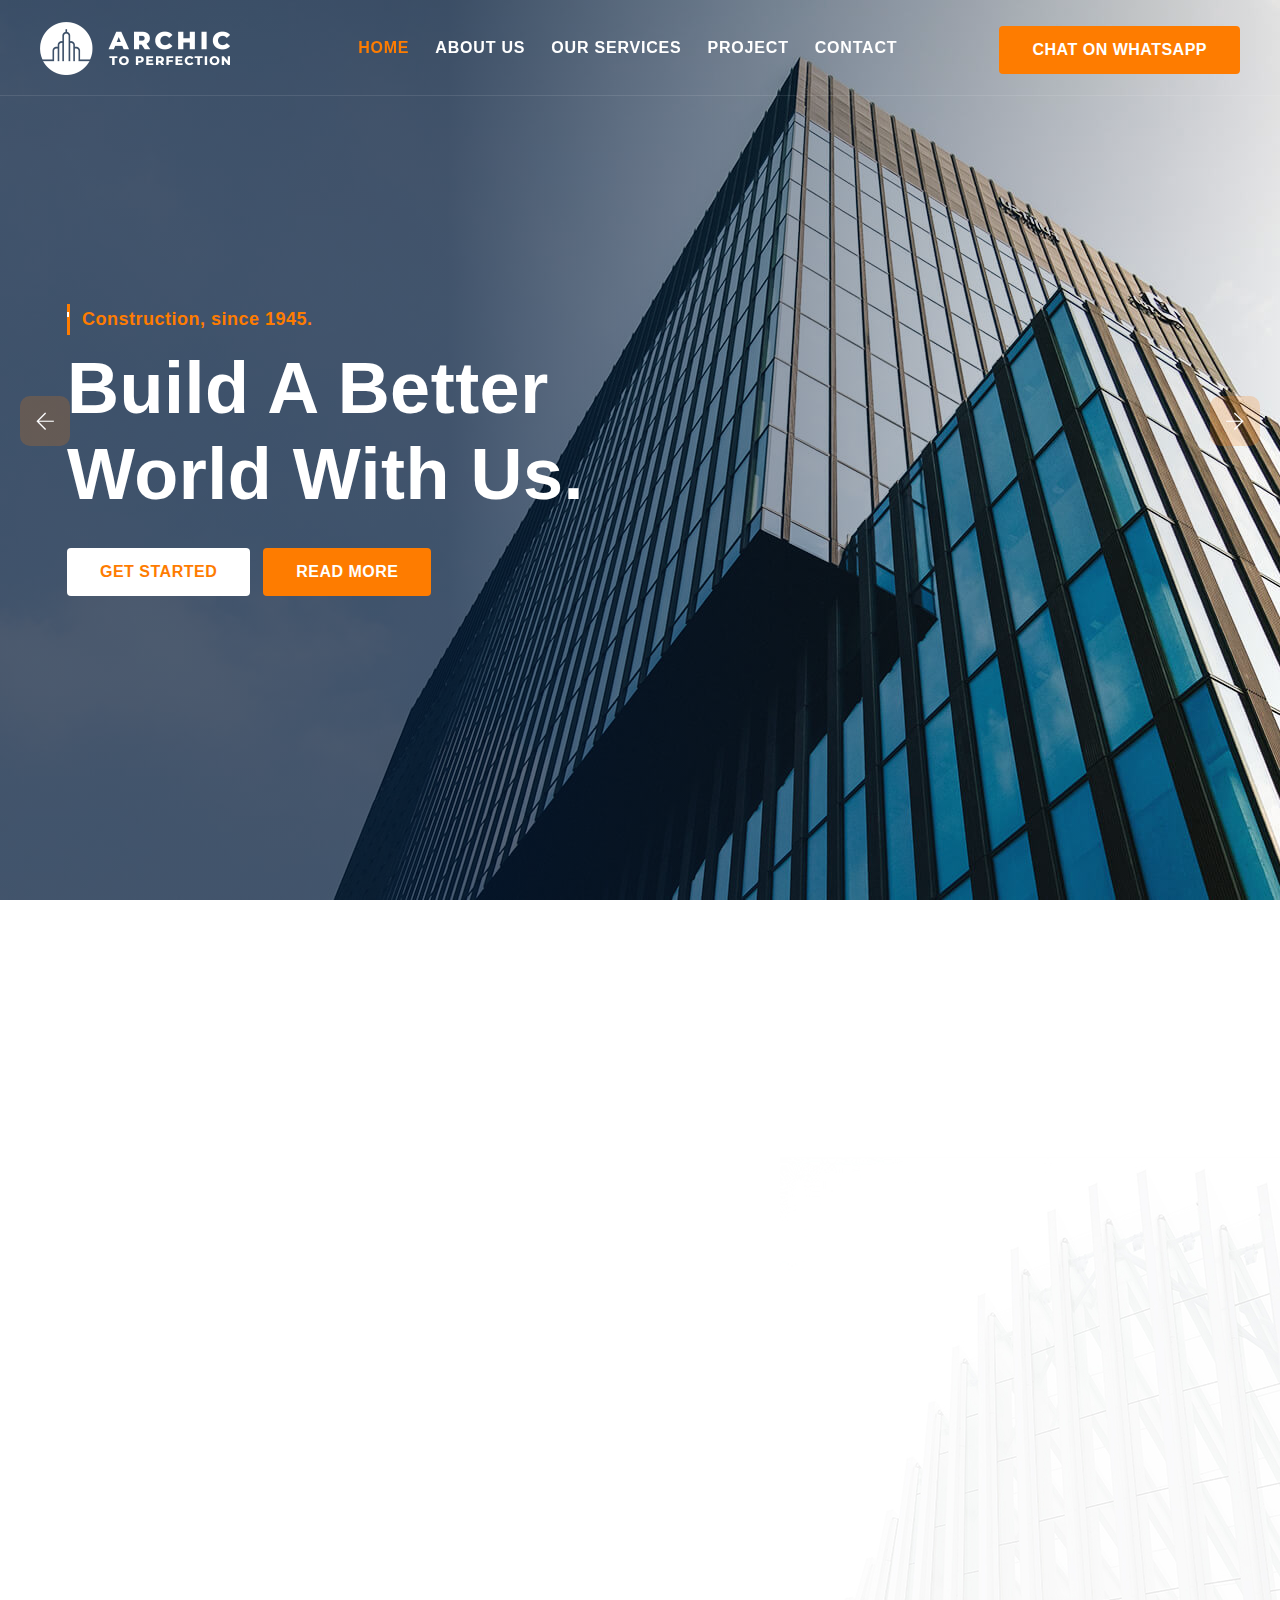
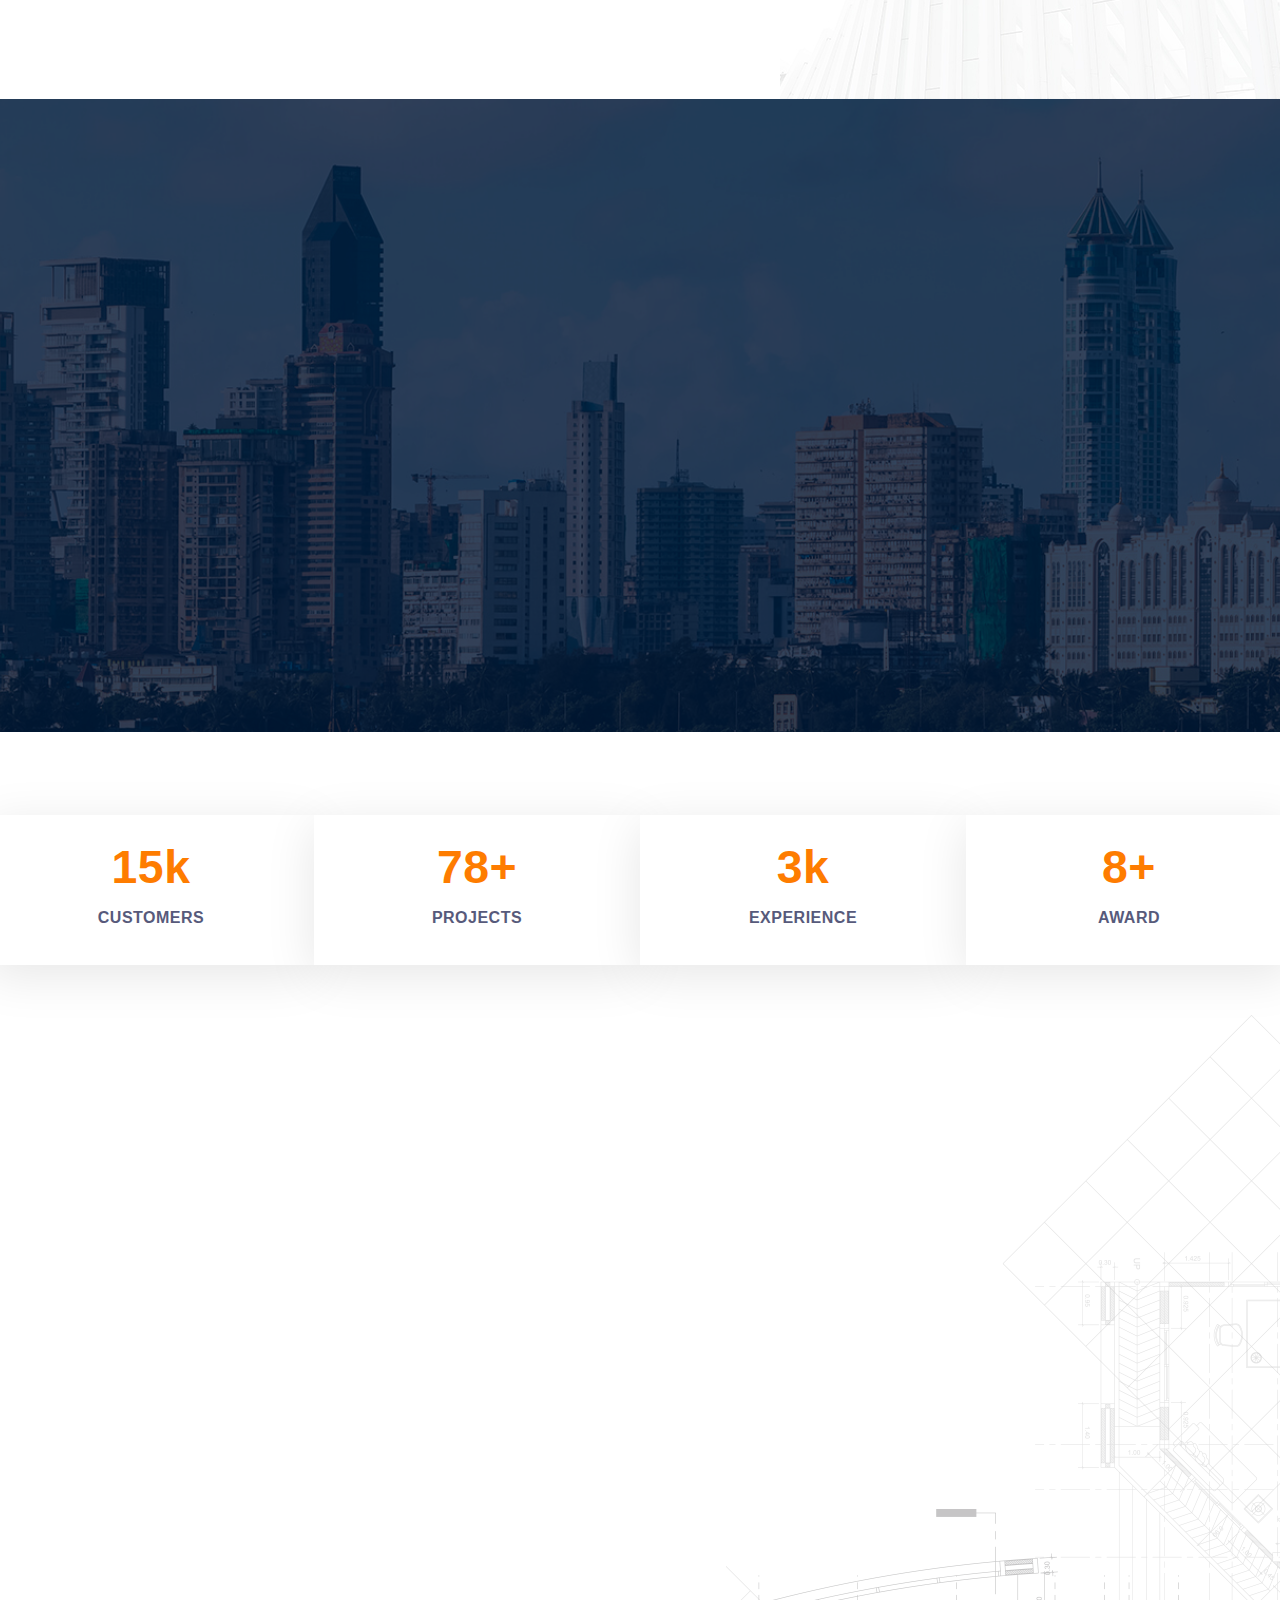
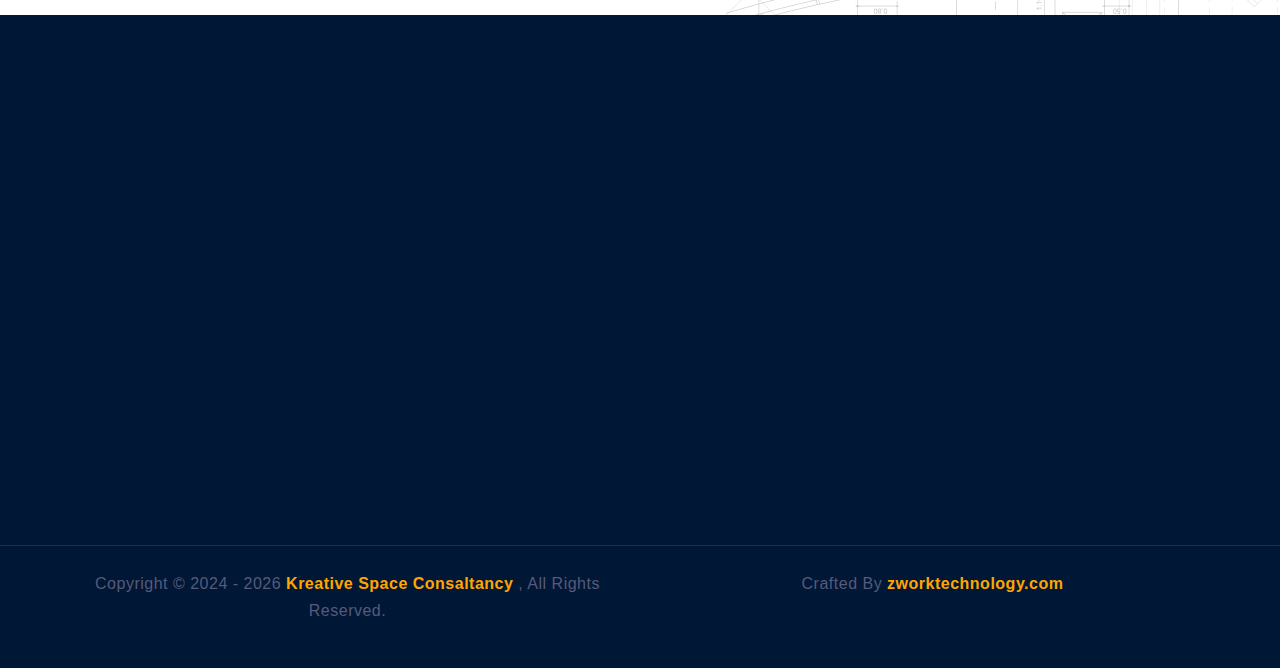
==== index.html @ 84985306 "basic setup" ====
<!DOCTYPE html>
<html lang="en">

<head>

    <!-- metas -->
    <meta charset="utf-8">
    <meta name="author" content="Website Design Templates">
    <meta http-equiv="X-UA-Compatible" content="IE=edge">
    <meta name="viewport" content="width=device-width, initial-scale=1.0, maximum-scale=1.0, user-scalable=no">
    <meta name="keywords" content="Construction and Architecture HTML Template">
    <meta name="description" content="Archic - Construction and Architecture HTML Template">

    <!-- title  -->
    <title>Kreative space</title>

    <!-- favicon -->
    <link rel="shortcut icon" href="img/logos/favicon.png">
    <link rel="apple-touch-icon" href="img/logos/apple-touch-icon-57x57.png">
    <link rel="apple-touch-icon" sizes="72x72" href="img/logos/apple-touch-icon-72x72.png">
    <link rel="apple-touch-icon" sizes="114x114" href="img/logos/apple-touch-icon-114x114.png">

    <!-- plugins -->
    <link rel="stylesheet" href="css/plugins.css">

    <!-- search css -->
    <link rel="stylesheet" href="search/search.css">

    <!-- quform css -->
    <link rel="stylesheet" href="quform/css/base.css">

    <!-- theme core css -->
    <link href="css/styles.css" rel="stylesheet">

</head>

<body>

    <!-- PAGE LOADING
    ================================================== -->
    <div id="preloader"></div>

    <!-- MAIN WRAPPER
    ================================================== -->
    <div class="main-wrapper">

        <!-- HEADER
        ================================================== -->
        <header class="header-style1 menu_area-light">

            <div class="navbar-default border-bottom border-color-light-white">

                <!-- start top search -->
                <div class="top-search bg-primary">
                    <div class="container-fluid px-lg-1-6 px-xl-2-5 px-xxl-2-9">
                        <form class="search-form" action="search.html" method="GET" accept-charset="utf-8">
                            <div class="input-group">
                                <span class="input-group-addon cursor-pointer">
                                    <button class="search-form_submit fas fa-search text-white" type="submit"></button>
                                </span>
                                <input type="text" class="search-form_input form-control" name="s" autocomplete="off"
                                    placeholder="Type & hit enter...">
                                <span class="input-group-addon close-search mt-1"><i class="fas fa-times"></i></span>
                            </div>
                        </form>
                    </div>
                </div>
                <!-- end top search -->

                <div class="container-fluid px-lg-1-6 px-xl-2-5 px-xxl-2-9">
                    <div class="row align-items-center">
                        <div class="col-12 col-lg-12">
                            <div class="menu_area alt-font">
                                <nav class="navbar navbar-expand-lg navbar-light p-0">
                                    <div class="navbar-header navbar-header-custom">
                                        <!-- start logo -->
                                        <a href="index.html" class="navbar-brand"><img id="logo"
                                                src="img/logos/logo-inner.png" alt="logo"></a>
                                        <!-- end logo -->
                                    </div>

                                    <div class="navbar-toggler"></div>

                                    <!-- start menu area -->
                                    <ul class="navbar-nav ms-auto" id="nav" style="display: none;">



                                        <li><a href="index.html">Home </a></li>
                                        <li><a href="about.html">About Us</a></li>
                                        <li><a href="services.html">Our Services</a></li>
                                        <li><a href="projects.html">project</a></li>
                                        <li><a href="contact.html">contact</a></li>


                                    </ul>
                                    </li>
                                    </ul>
                                    <!-- end menu area -->

                                    <!-- start attribute navigation -->
                                    <div class="attr-nav align-items-xl-center ms-xl-auto main-font">
                                        <ul>

                                            <li class="d-none d-xl-inline-block"><a href="contact.html" class="butn md">
                                                 Chat on Whatsapp</a></li>
                                        </ul>
                                    </div>
                                    <!-- end attribute navigation -->
                                </nav>
                            </div>
                        </div>
                    </div>
                </div>
            </div>
        </header>
        <!-- BANNER
        ================================================== -->
        <section class="full-screen top-position1 p-0">
            <div class="slider-fade owl-carousel owl-theme w-100 min-vh-100">

                <div class="item bg-img cover-background left-overlay-secondary" data-overlay-dark="7"
                    data-background="img/banner/slide-01.jpg">
                    <div class="container pt-sm-6 pt-md-0 d-flex flex-column">
                        <div class="row align-items-center min-vh-100 pt-6 pt-md-0">
                            <div class="col-md-10 col-lg-8 col-xl-7 mb-1-9 mb-lg-0 py-5">
                                <span class="small-title">Construction, since 1945.</span>
                                <h1
                                    class="display-16 display-sm-7 display-lg-4 display-xl-3 display-xxl-2 text-white mb-2-9">
                                    Build A Better World With Us.</h1>
                                <div class="mt-1-9 align-middle">
                                    <a href="contact.html" class="butn me-sm-2 mb-2 mb-sm-0 md white">Get Started</a>
                                    <a href="about.html" class="butn md">Read More</a>
                                </div>
                            </div>
                        </div>
                    </div>
                </div>
                <div class="item bg-img cover-background left-overlay-secondary" data-overlay-dark="7"
                    data-background="img/banner/slide-02.jpg">
                    <div class="container pt-sm-6 pt-md-0 d-flex flex-column">
                        <div class="row align-items-center min-vh-100 pt-6 pt-md-0">
                            <div class="col-md-10 col-lg-8 col-xl-7 mb-1-9 mb-lg-0 py-5">
                                <span class="small-title">Construction, since 1945.</span>
                                <h1
                                    class="display-16 display-sm-7 display-lg-4 display-xl-3 display-xxl-2 text-white mb-2-9">
                                    Provide Effective Solutions.</h1>
                                <div class="mt-1-9 align-middle">
                                    <a href="contact.html" class="butn me-sm-2 mb-2 mb-sm-0 md white">Get Started</a>
                                    <a href="about.html" class="butn md">Read More</a>
                                </div>
                            </div>
                        </div>
                    </div>
                </div>
                <div class="item bg-img cover-background left-overlay-secondary" data-overlay-dark="7"
                    data-background="img/banner/slide-03.jpg">
                    <div class="container pt-sm-6 pt-md-0 d-flex flex-column">
                        <div class="row align-items-center min-vh-100 pt-6 pt-md-0">
                            <div class="col-md-10 col-lg-8 col-xl-7 mb-1-9 mb-lg-0 py-5">
                                <span class="small-title">Construction, since 1945.</span>
                                <h1
                                    class="display-16 display-sm-7 display-lg-4 display-xl-3 display-xxl-2 text-white mb-2-9">
                                    Best Builders In The World.</h1>
                                <div class="mt-1-9 align-middle">
                                    <a href="contact.html" class="butn me-sm-2 mb-2 mb-sm-0 md white">Get Started</a>
                                    <a href="about.html" class="butn md">Read More</a>
                                </div>
                            </div>
                        </div>
                    </div>
                </div>

            </div>
        </section>

        <!-- ABOUT
        ================================================== -->
        <section>
            <div class="container position-relative z-index-9">
                <div class="row align-items-xxl-center about-style01">
                    <div class="col-lg-6 mb-1-9 mb-lg-0 wow fadeIn" data-wow-delay="200ms">
                        <div class="row">
                            <div class="col-sm-3 d-none d-sm-block">
                                <img src="img/content/about2.jpg" class="about-img1" alt="...">
                            </div>
                            <div class="col-sm-9">
                                <img src="img/content/about1.png" class="about-img2" alt="...">
                            </div>
                        </div>
                    </div>
                    <div class="col-lg-6 wow fadeIn" data-wow-delay="400ms">
                        <div class="ps-lg-2-3">
                            <div class="section-title">
                                <span class="sm-title">About Us</span>
                            </div>
                            <h2 class="h1 mb-1-9">Providing full range of high services solution</h2>
                            <p class="mb-1-9">Team is a diverse network of consultants and industry professionals with a
                                global mindset and a collaborative culture. We work to understand your issues and are
                                driven to ask better questions.</p>
                            <div class="row mb-2-3">
                                <div class="col-md-6 mb-4 mb-md-0">
                                    <div class="d-flex align-items-center">
                                        <div class="flex-shrink-0">
                                            <img src="img/icons/01.png" alt="...">
                                        </div>
                                        <div class="flex-grow-1 ms-3">
                                            <h4 class="mb-0 h5">Certified & Awards winner</h4>
                                        </div>
                                    </div>
                                </div>
                                <div class="col-md-6">
                                    <div class="d-flex align-items-center">
                                        <div class="flex-shrink-0">
                                            <img src="img/icons/02.png" alt="...">
                                        </div>
                                        <div class="flex-grow-1 ms-3">
                                            <h4 class="mb-0 h5">Best Quality Service</h4>
                                        </div>
                                    </div>
                                </div>
                            </div>
                            <div class="bg-light-gray px-2-3 py-1-9 position-relative border-radius-10">
                                <p class="mb-0 lead font-weight-500 position-relative z-index-9 text-secondary">
                                    Construction is exactly what our business has been lacking. Very easy to use.</p>
                                <img src="img/icons/quote.png" class="position-absolute top-0 right" alt="...">
                            </div>
                        </div>
                    </div>
                </div>
            </div>
            <img src="img/bg/bg-06.jpg" class="position-absolute bottom-0 right" alt="...">
        </section>

        <!-- SERVICES
        ================================================== -->
        <section  class="bg-img cover-background pb-0 pt-lg-0 secondary-overlay" data-overlay-dark="8" data-background="img/bg/bg-02.jpg" style="background-image: url(&quot;img/bg/bg-02.jpg&quot;);">
            <div class="container position-relative z-index-9">
                <div class="row align-items-center">
                    <div class="col-lg-6 mb-2-9 mb-lg-0 wow fadeIn" data-wow-delay="200ms" style="visibility: visible; animation-delay: 200ms; animation-name: fadeIn;">

</div>
</div>
</div>
            <div class="container">
                
                <div class="section-title mb-1-9 mb-md-6 text-center wow fadeIn" data-wow-delay="200ms">
                    <span class="sm-title mt-1-9">What We Do</span>
                    <h2 class="mb-0 text-white display-16 display-sm-13 display-md-10 display-lg-8 display-xl-6">
                        Services That Help You Grow.</h2>
                </div>
                <div class="row gx-xxl-5 mt-n1-9">
                    <div class="col-md-6 col-xl-4 mt-1-9 wow fadeIn" data-wow-delay="400ms">
                        <div class="card-style1">
                            <div class="card-main-img">
                                <div class="card-border"></div>
                                <div class="card-icon">
                                    <img src="img/icons/03.png" alt="...">
                                </div>
                                <div class="card-image">
                                    <img src="img/service/service-01.webp" alt="...">
                                </div>
                            </div>
                            <div class="card-content">
                                <h3 class="mb-2 h5"><a href="interior-design.html">Interior Design</a></h3>
                                <a href="interior-design.html">Read more <i
                                        class="ti-arrow-right align-middle ms-1"></i></a>
                            </div>
                        </div>
                    </div>
                    <div class="col-md-6 col-xl-4 mt-1-9 wow fadeIn" data-wow-delay="600ms">
                        <div class="card-style1">
                            <div class="card-main-img">
                                <div class="card-border"></div>
                                <div class="card-icon">
                                    <img src="img/icons/04.png" alt="...">
                                </div>
                                <div class="card-image">
                                    <img src="img/service/service-2.webp" alt="...">
                                </div>
                            </div>
                            <div class="card-content">
                                <h3 class="mb-2 h5"><a href="building-management.html">Building Management </a></h3>
                                <a href="building-management.html">Read more <i
                                        class="ti-arrow-right align-middle ms-1"></i></a>
                            </div>
                        </div>
                    </div>
                    <div class="col-md-6 col-xl-4 mt-1-9 wow fadeIn" data-wow-delay="800ms">
                        <div class="card-style1">
                            <div class="card-main-img">
                                <div class="card-border"></div>
                                <div class="card-icon">
                                    <img src="img/icons/05.png" alt="...">
                                </div>
                                <div class="card-image">
                                    <img src="img/service/service-03.webp" alt="...">
                                </div>
                            </div>
                            <div class="card-content">
                                <h3 class="mb-2 h5"><a href="construction.html">Construction</a>
                                </h3>
                                <a href="architecture-building.html">Read more <i
                                        class="ti-arrow-right align-middle ms-1"></i></a>
                            </div>
                        </div>
                    </div>
                </div>
            </div>
        </section>
    <div>
<div class="mt-10">
<div class="row text-center mt-n1-9">
    <div id="box1" class="col-6 col-lg-3 mt-1-9">
        <h3 class="display-14 display-sm-12 display-lg-10 text-primary" style="margin-top: 25px;" ><span class="countup">15</span>k</h3>
        <span class="fw-bold text-uppercase">Customers</span>
    </div>
    <div id="box1" class="col-6 col-lg-3 mt-1-9">
        <h3 class="display-14 display-sm-12 display-lg-10 text-primary"style="margin-top: 25px;"><span class="countup">78</span>+</h3>
        <span class="fw-bold text-uppercase">Projects</span>
    </div>
    <div id="box1" class="col-6 col-lg-3 mt-1-9">
        <h3 class="display-14 display-sm-12 display-lg-10 text-primary"style="margin-top: 25px;"><span class="countup">3</span>k</h3>
        <span class="fw-bold text-uppercase">Experience</span>
    </div>
    <div id="box1" class="col-6 col-lg-3 mt-1-9">
        <h3 class="display-14 display-sm-12 display-lg-10 text-primary"style="margin-top: 25px;"><span class="countup">8</span>+</h3>
        <span class="fw-bold text-uppercase">Award</span>
    </div>
</div>

</div>     
        

        <!-- TAB
        ================================================== -->
        <section class="pb-lg-0">
            <div class="container position-relative z-index-9">
                <div class="row align-items-end">
                    <div class="col-lg-7 pb-lg-2-9 wow fadeIn" data-wow-delay="200ms">
                        <div>
                            <h2 class="mb-1-9 mb-xl-2-3 h1">Ready to bring bigger and stronger projects than before!
                            </h2>
                            <div class="horizontaltab tab-style1">
                                <ul class="resp-tabs-list hor_1">
                                    <li>Our Mission</li>
                                    <li>Our Vision</li>
                                    <li>Our History</li>
                                </ul>
                                <div class="resp-tabs-container hor_1 p-0">
                                    <div>
                                        <div class="row align-items-center">
                                            <div class="col-md-5 mb-1-9 mb-md-0">
                                                <img src="img/content/tab-01.webp" class="border-radius-10" alt="...">
                                            </div>
                                            <div class="col-md-7">
                                                <div class="ps-lg-4">
                                                    <p class="mb-1-9">Our mission is to be the business head specialist
                                                        co-op organization focused on satisfying the most extreme to our
                                                        clients.</p>
                                                    <ul class="list-style2 mb-0">
                                                        <li>Professional engineers</li>
                                                        <li>Award winning company</li>
                                                        <li>Work with energetic team</li>
                                                    </ul>
                                                </div>
                                            </div>
                                        </div>
                                    </div>
                                    <div>
                                        <div class="row align-items-center">
                                            <div class="col-md-5 mb-1-9 mb-md-0">
                                                <img src="img/content/tab-02.jpg" class="border-radius-10" alt="...">
                                            </div>
                                            <div class="col-md-7">
                                                <div class="ps-lg-4">
                                                    <p class="mb-1-9">Our vision is our expert team has been dedicated
                                                        to providing the best service and quality available in the area.
                                                    </p>
                                                    <ul class="list-style2 mb-0">
                                                        <li>Professional engineers</li>
                                                        <li>Award winning company</li>
                                                        <li>Work with energetic team</li>
                                                    </ul>
                                                </div>
                                            </div>
                                        </div>
                                    </div>
                                    <div>
                                        <div class="row align-items-center">
                                            <div class="col-md-5 mb-1-9 mb-md-0">
                                                <img src="img/content/tab-03.jpg" class="border-radius-10" alt="...">
                                            </div>
                                            <div class="col-md-7">
                                                <div class="ps-lg-4">
                                                    <p class="mb-1-9">In 1996 we expanded our outstanding service lists,
                                                        offering a variety of energy saving solutions that we had
                                                        perfected over the coarse of the last 10 years.</p>
                                                    <ul class="list-style2 mb-0">
                                                        <li>Professional engineers</li>
                                                        <li>Award winning company</li>
                                                        <li>Work with energetic team</li>
                                                    </ul>
                                                </div>
                                            </div>
                                        </div>
                                    </div>
                                </div>
                            </div>
                        </div>
                    </div>
                    <div class="col-lg-5 d-none d-lg-block wow fadeInUp" data-wow-delay="350ms">
                        <div class="ps-xl-6">
                            <img src="img/content/mission.png" alt="...">
                        </div>
                    </div>
                </div>
            </div>
            <img src="img/bg/bg-04.png" class="position-absolute bottom-0 right" alt="...">
        </section>

        <!-- PORTFOLIO
        ================================================== -->


        <!-- FOOTER
        ================================================== -->

        <footer class="pt-6 pt-lg-8">
            <div class="container">
                <div class="row mt-n2-9 pb-6 pb-lg-8">
                    <div class="col-md-6 col-lg-3 mt-2-9 wow fadeIn" data-wow-delay="200ms">
                        <div class="footer-logo mb-1-9">
                            <a href="index.html"><img src="img/logos/footer-light-logo.png" alt="..."></a>
                        </div>
                        <h4 class="text-white mb-1-9 fw-light w-lg-75 display-27 lh-base opacity8">We have 14+ years
                            experience. Helping you overcome technology challenges.</h4>
                        <ul class="social-icon-style1">
                            <li>
                                <a href="#!"><i class="fab fa-facebook-f"></i></a>
                            </li>
                            <li>
                                <a href="#!"><i class="fab fa-twitter"></i></a>
                            </li>
                            <li>
                                <a href="#!"><i class="fab fa-youtube"></i></a>
                            </li>
                            <li>
                                <a href="#!"><i class="fab fa-linkedin-in"></i></a>
                            </li>
                        </ul>
                    </div>
                    
                    <div class="col-md-6 col-lg-3 mt-2-9 wow fadeIn" data-wow-delay="400ms">
                        
                            <h3 class="text-white h4 mb-1-9  ">Quick Links</h3>
                            
                           <li   style=" margin-bottom:10px; color: white ;"><a class="text-white"  href="index.html">Home</a>   </li>
                            <li  style=" margin-bottom:10px; color: white ;"><a class="text-white" href="about.html">About us</a></li>
                            <li  style=" margin-bottom:10px; color: white ;"><a class="text-white" href="services.html">Services</a></li>
                            <li  style=" margin-bottom:10px; color: white ;"><a class="text-white" href="projects.html">Projects</a></li>
                            <li  style=" margin-bottom:10px; color: white ;"><a class="text-white" href="contact.html">Contact</a></li>
                        



                        <!-- End Submit button -->
                     </div>
                    <div class="col-md-6 col-lg-3 mt-2-9 wow fadeIn" data-wow-delay="400ms">
                        <div class="ps-0">
                            <h3 class="text-white h4 mb-1-9 ">Services</h3>

                            <li style=" margin-bottom:10px; color: white ;"><a class="text-white"  href="interior-design.html">Interior Design</a>   </li>
                            
                            <li style=" margin-bottom:10px; color: white ;" ><a class="text-white" href="exterior-design.html">Exterior Design</a></li>
                            <li style=" margin-bottom:10px; color: white ;"><a  class="text-white" href="construction.html">Construction</a></li>
                            <li style=" margin-bottom:10px; color: white ;"><a  class="text-white" href="architecture-building.html">Architects</a></li>
                            <li style=" margin-bottom:10px; color: white ;" ><a class="text-white" href="building-management.html">Building Management Solutions</a></li>
                           

                        </div>  
                        <!-- End Submit button -->
                     </div>


                    <div class="col-md-6 col-lg-3 mt-2-9  wow fadeIn" data-wow-delay="600ms">
                        <div class="ps-0">
                            <h5 class="text-white h5 mb-1-9">CONTACTS</h3>
                                <div class="d-flex mb-1-9">
                                    <div class="flex-shrink-0">
                                        <img src="img/icons/13.png" alt="...">
                                    </div>
                                    <div class="flex-grow-1 ms-3">
                                        <h5 class="mb-1 h5 text-white">Address</h4>
                                            <p class="mb-0 text-white">D7, 3rd Floor, Doshi gardens, Vada Palani, Chennai - 26. 
                                              
                                            </p>
                                    </div>
                                </div>
                                <div class="d-flex mb-4">
                                    <div class="flex-shrink-0">
                                        <img src="img/icons/10.png" alt="...">
                                    </div>
                                    <div class="flex-grow-1 ms-3">
                                        <h5 class="mb-1 h5 text-white">Mail Us</h4>
                                            <p class="mb-0 text-white">kreativespacecc@gmail.com</p>
                                    </div>

                                </div>
                                <div class="d-flex mb-1-9">
                                    <div class="flex-shrink-0">
                                        <img src="img/icons/09.png" alt="...">
                                    </div>
                                    <div class="flex-grow-1 ms-3">
                                        <h5 class="mb-1 h5 text-white">Contact Us</h4>
                                            <p class="mb-0 text-white">+91 91 59 29 55 77 <br>
                                                +91 99 40 22 40 51
                                            </p>
                                    </div>
                                </div>
                        </div>
                    </div>
                </div>
            </div>
            <div class="py-4 border-top border-color-light-white">
                <div class="container">

                    <div class="row y-middle">
                        <div class="col-lg-6 md-mb-10 text-lg-end text-center order-last">
                            <div class="copyright text-center">
                                <p>Crafted By <a href="https://www.zworktechnology.com/" target="blank"><span
                                            class="company-name">zworktechnology.com</span></a></p>
                            </div>
                        </div>
                        <div class="col-lg-6">
                            <div class="copyright text-center">

                                <p>
                                    Copyright &copy; 2024 -
                                    <script>
                                        document.write(new Date().getFullYear());
                                    </script>


                                    <span class="company-name"> Kreative Space Consaltancy</span> , All Rights Reserved.
                                </p>
                            </div>
                        </div>
                    </div>
                </div>
            </div>
    </div>
    </div>
    </footer>
    <!-- BUY TEMPLATE
    ================================================== -->
   

    <!-- SCROLL TO TOP
    ================================================== -->
    <a href="#!" class="scroll-to-top"><i class="fas fa-angle-up" aria-hidden="true"></i></a>

    <!-- all js include start -->

    <!-- jQuery -->
    <script src="js/jquery.min.js"></script>

    <!-- popper js -->
    <script src="js/popper.min.js"></script>

    <!-- bootstrap -->
    <script src="js/bootstrap.min.js"></script>

    <!-- jquery -->
    <script src="js/core.min.js"></script>

    <!-- search -->
    <script src="search/search.js"></script>

    <!-- custom scripts -->
    <script src="js/main.js"></script>

    <!-- form plugins js -->
    <script src="quform/js/plugins.js"></script>

    <!-- form scripts js -->
    <script src="quform/js/scripts.js"></script>

    <!-- all js include end -->

</body>

</html>
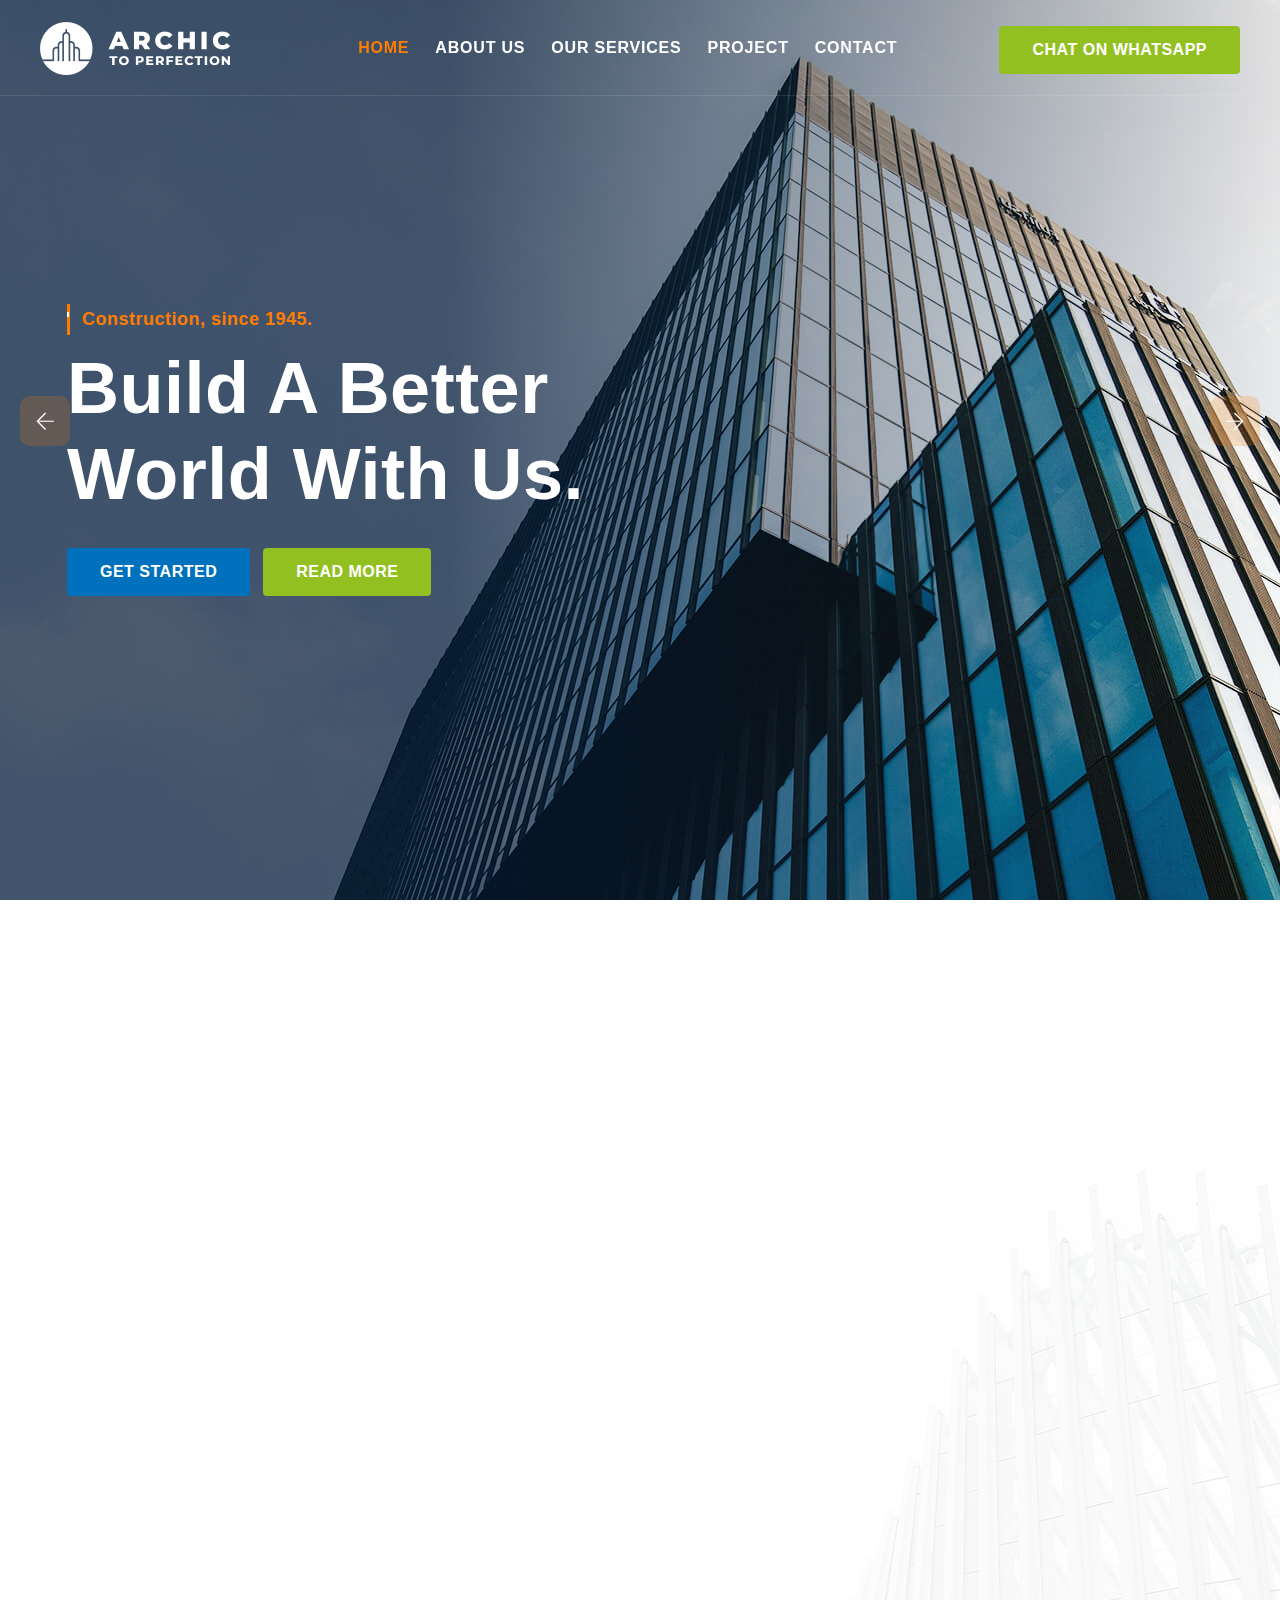
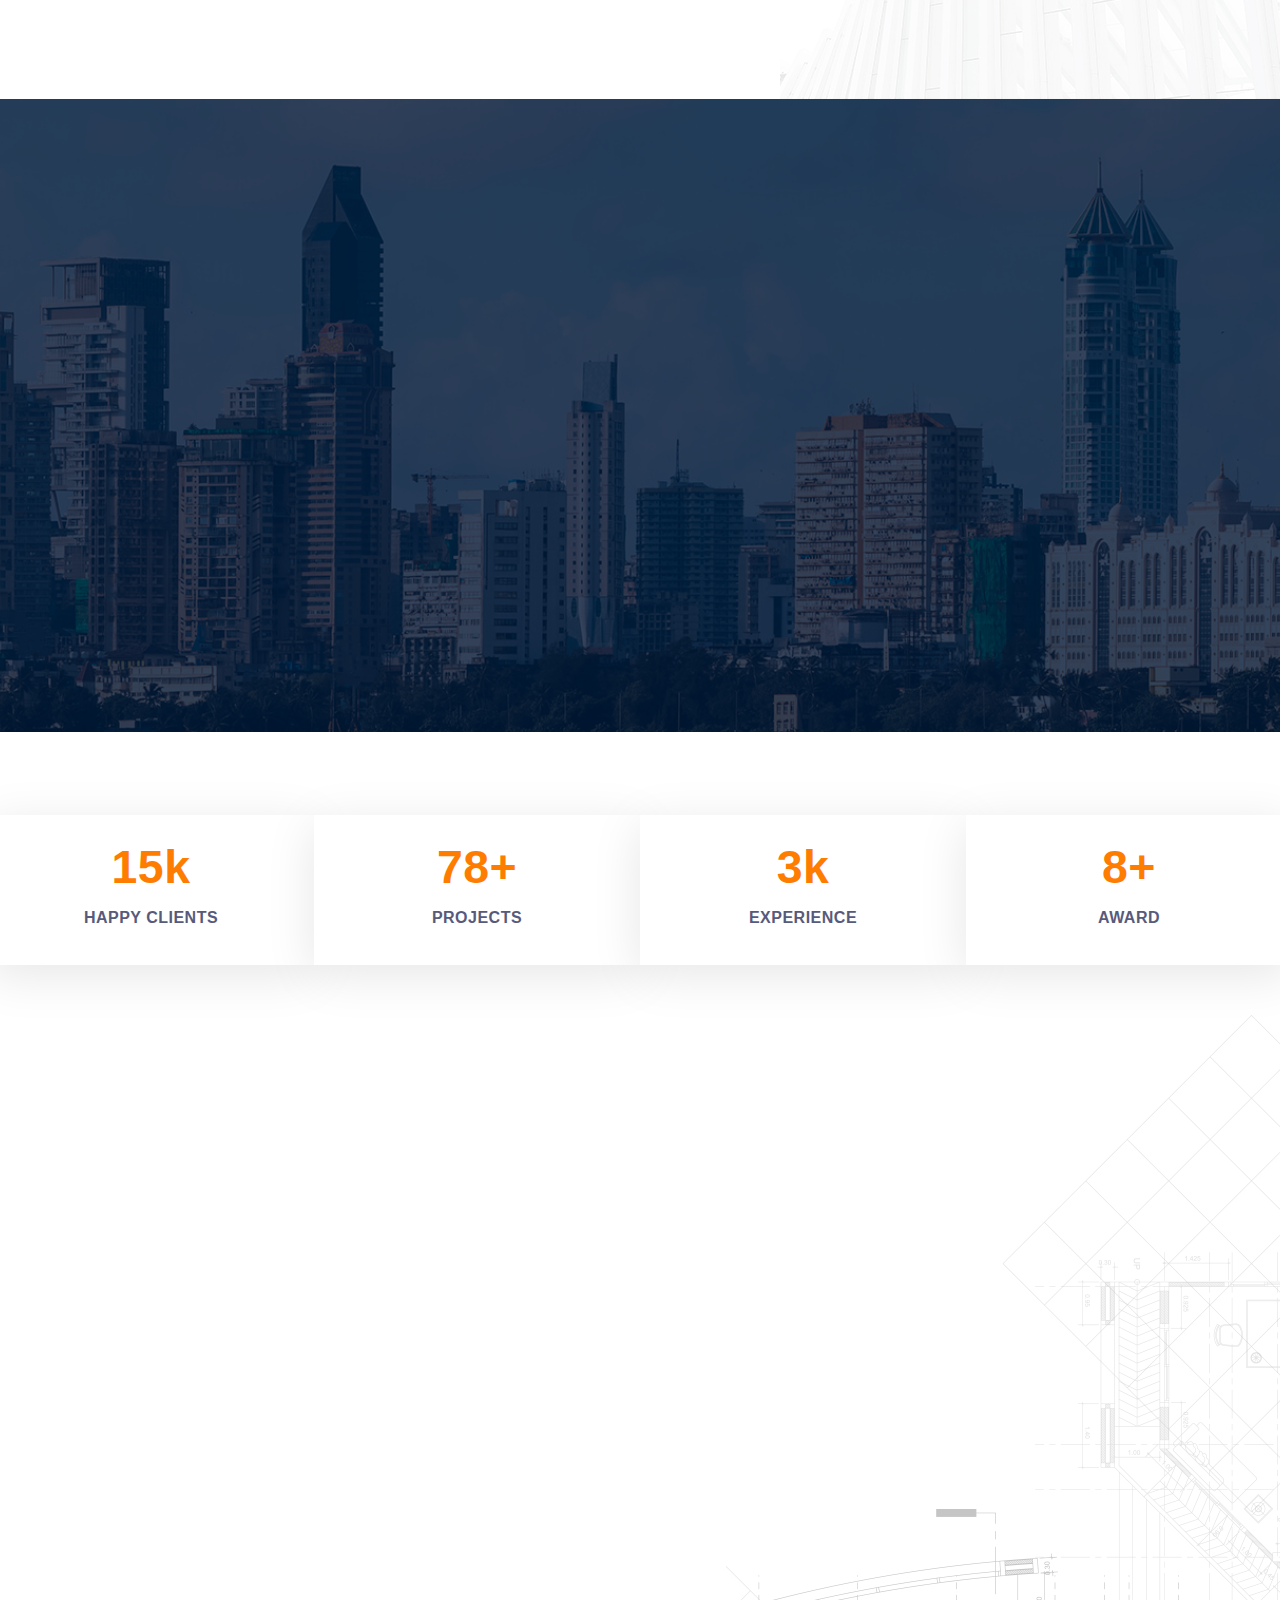
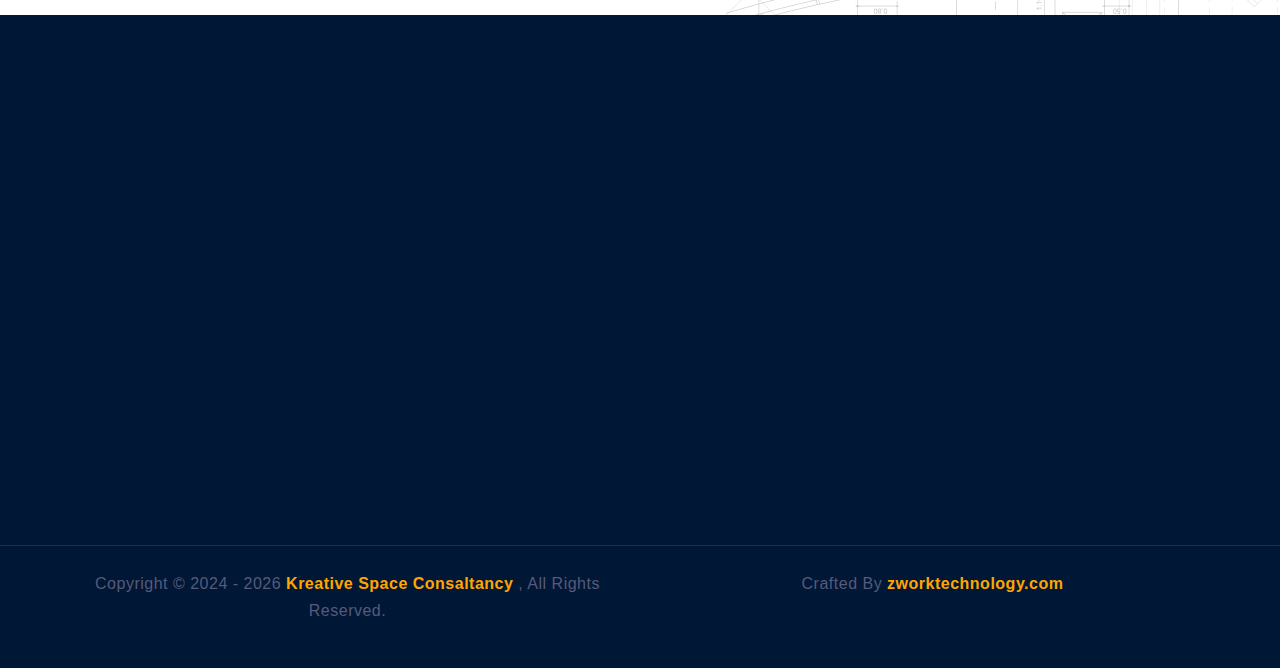
==== commit 95de57ce: "project img update" ====
--- a/index.html
+++ b/index.html
@@ -9,7 +9,7 @@
     <meta http-equiv="X-UA-Compatible" content="IE=edge">
     <meta name="viewport" content="width=device-width, initial-scale=1.0, maximum-scale=1.0, user-scalable=no">
     <meta name="keywords" content="Construction and Architecture HTML Template">
-    <meta name="description" content="Archic - Construction and Architecture HTML Template">
+    <meta name="description" content="Kreative space ">
 
     <!-- title  -->
     <title>Kreative space</title>
@@ -313,7 +313,7 @@
 <div class="row text-center mt-n1-9">
     <div id="box1" class="col-6 col-lg-3 mt-1-9">
         <h3 class="display-14 display-sm-12 display-lg-10 text-primary" style="margin-top: 25px;" ><span class="countup">15</span>k</h3>
-        <span class="fw-bold text-uppercase">Customers</span>
+        <span class="fw-bold text-uppercase">Happy clients</span>
     </div>
     <div id="box1" class="col-6 col-lg-3 mt-1-9">
         <h3 class="display-14 display-sm-12 display-lg-10 text-primary"style="margin-top: 25px;"><span class="countup">78</span>+</h3>
@@ -446,7 +446,7 @@
                                 <a href="#!"><i class="fab fa-youtube"></i></a>
                             </li>
                             <li>
-                                <a href="#!"><i class="fab fa-linkedin-in"></i></a>
+                                <a href="#!"><i class="fab fa-whatsapp"></i></a>
                             </li>
                         </ul>
                     </div>
--- a/css/styles.css
+++ b/css/styles.css
@@ -296,7 +296,7 @@
     display: inline-block;
     text-transform: capitalize;
     text-align: center;
-    background-color: #fe7c00;
+    background-color:  #93c021;
     color: #fff !important;
     font-size: 16px !important;
     font-weight: 700;
@@ -347,16 +347,16 @@
 }
 
 .butn.white {
-    background-color: #ffffff;
-    color: #fe7c00 !important
+    background-color: #0071bc;
+    color: #FFFFFF!important
 }
 
 .butn.white:hover {
-    color: #fff !important
+    color: #93c021 !important
 }
 
 .butn.white:before {
-    background-color: #fe7c00
+    background-color: #0071bc
 }
 
 .butn.md {
